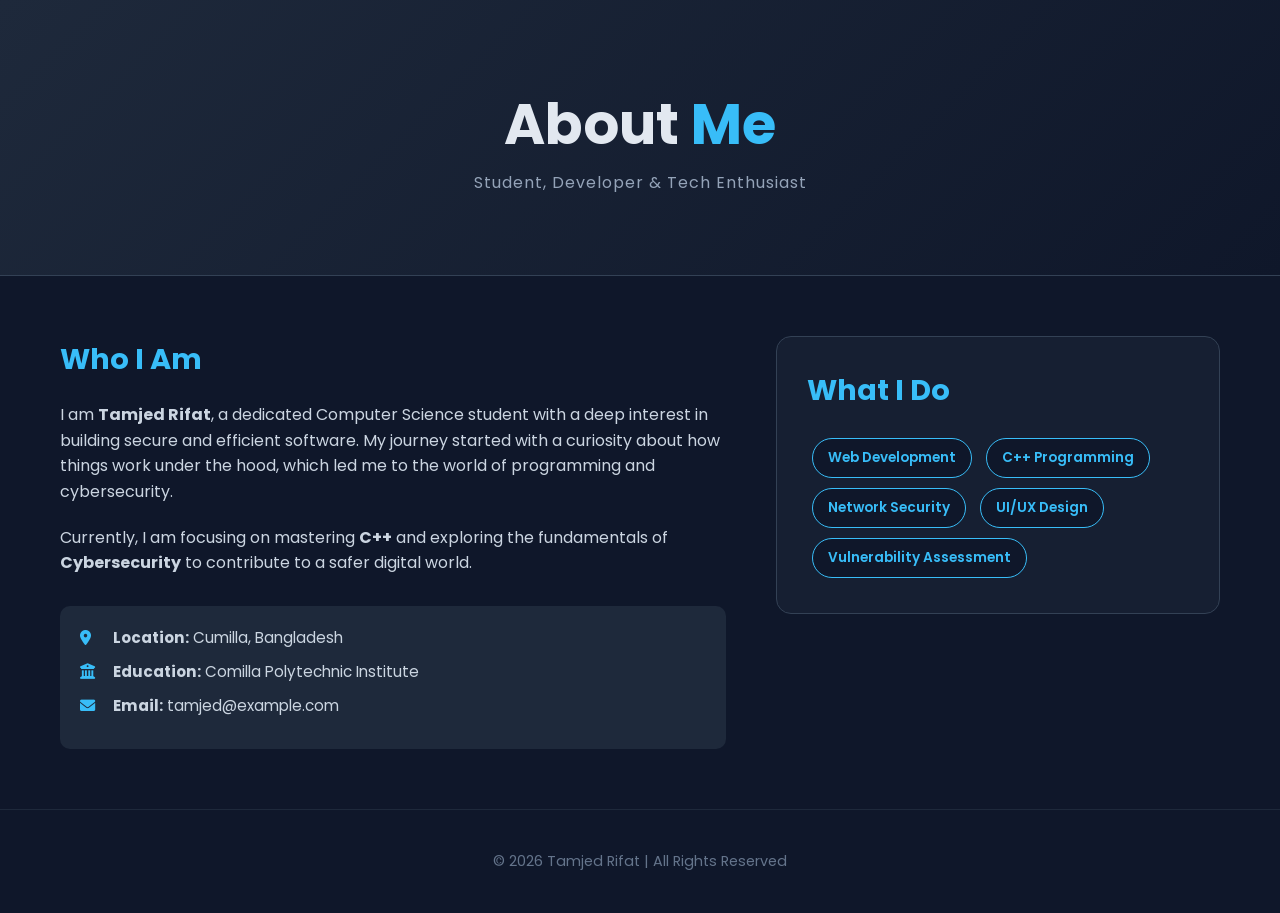
==== index.html/about.html @ 73b3c142 "Add files via upload" ====
<!DOCTYPE html>
<html lang="en">
<head>
    <meta charset="UTF-8">
    <meta name="viewport" content="width=device-width, initial-scale=1.0">
    <title>About Me | Tamjed Rifat</title>
    <link rel="stylesheet" href="style.css">
    <link href="https://fonts.googleapis.com/css2?family=Poppins:wght@300;400;600&display=swap" rel="stylesheet">
    <link rel="stylesheet" href="https://cdnjs.cloudflare.com/ajax/libs/font-awesome/6.0.0/css/all.min.css">
</head>
<body>

    <header class="about-header">
        <h1>About <span>Me</span></h1>
        <p>Student, Developer & Tech Enthusiast</p>
    </header>

    <main class="container">
        <div class="about-wrapper">
            <div class="about-info">
                <h2>Who I Am</h2>
                <p>I am <strong>Tamjed Rifat</strong>, a dedicated Computer Science student with a deep interest in building secure and efficient software. My journey started with a curiosity about how things work under the hood, which led me to the world of programming and cybersecurity.</p>
                <p>Currently, I am focusing on mastering <strong>C++</strong> and exploring the fundamentals of <strong>Cybersecurity</strong> to contribute to a safer digital world.</p>
                
                <div class="personal-details">
                    <p><strong><i class="fas fa-map-marker-alt"></i> Location:</strong> Cumilla, Bangladesh</p>
                    <p><strong><i class="fas fa-university"></i> Education:</strong> Comilla Polytechnic Institute</p>
                    <p><strong><i class="fas fa-envelope"></i> Email:</strong> tamjed@example.com</p>
                </div>
            </div>

            <div class="about-skills">
                <h2>What I Do</h2>
                <div class="skill-tag">Web Development</div>
                <div class="skill-tag">C++ Programming</div>
                <div class="skill-tag">Network Security</div>
                <div class="skill-tag">UI/UX Design</div>
                <div class="skill-tag">Vulnerability Assessment</div>
            </div>
        </div>
    </main>

    <footer class="footer">
        <p>&copy; 2026 Tamjed Rifat | All Rights Reserved</p>
    </footer>

</body>
</html>
---- index.html/style.css ----
:root {
    --bg-color: #0b0e14;
    --card-bg: #161b22;
    --accent-color: #007bff;
    --text-primary: #ffffff;
    --text-secondary: #a0a0a0;
    --nav-height: 70px;
}

* {
    margin: 0;
    padding: 0;
    box-sizing: border-box;
    scroll-behavior: smooth;
}

body {
    font-family: 'Inter', sans-serif;
    background-color: var(--bg-color);
    color: var(--text-primary);
    line-height: 1.6;
    overflow-x: hidden;
}

.container {
    max-width: 1100px;
    margin: 0 auto;
    padding: 0 20px;
}

/* Navbar */
.navbar {
    height: var(--nav-height);
    background: rgba(11, 14, 20, 0.95);
    display: flex;
    align-items: center;
    position: fixed;
    top: 0;
    width: 100%;
    z-index: 1000;
    border-bottom: 1px solid #30363d;
}

.navbar .container {
    display: flex;
    justify-content: space-between;
    width: 100%;
    align-items: center;
}

.logo {
    font-size: 1.5rem;
    font-weight: 700;
    text-decoration: none;
    color: #fff;
}

.logo span { color: var(--accent-color); }

.nav-links {
    display: flex;
    list-style: none;
}

.nav-links li a {
    color: var(--text-primary);
    text-decoration: none;
    margin-left: 30px;
    font-size: 0.9rem;
    transition: 0.3s;
}

.nav-links li a:hover { color: var(--accent-color); }

.menu-btn { display: none; cursor: pointer; font-size: 1.2rem; }

/* TOP SLIDER CSS */
.slider-section {
    margin-top: var(--nav-height); /* So it starts under navbar */
    width: 100%;
    overflow: hidden;
}

.slider {
    width: 100%;
    height: 500px;
    position: relative;
    overflow: hidden;
}

.slides {
    display: flex;
    width: 300%;
    height: 100%;
    animation: slideLoop 15s infinite ease-in-out;
}

.slide {
    width: 100%;
    position: relative;
}

.slide img {
    width: 100%;
    height: 100%;
    object-fit: cover;
}

.slide-caption {
    position: absolute;
    bottom: 40px;
    left: 40px;
    background: rgba(0, 123, 255, 0.9);
    color: white;
    padding: 12px 25px;
    border-radius: 5px;
    font-weight: 700;
    font-size: 1.2rem;
    box-shadow: 0 4px 15px rgba(0,0,0,0.3);
}

@keyframes slideLoop {
    0%, 30% { transform: translateX(0); }
    33%, 63% { transform: translateX(-33.33%); }
    66%, 96% { transform: translateX(-66.66%); }
    100% { transform: translateX(0); }
}

/* Hero */
.hero {
    height: 80vh;
    display: flex;
    align-items: center;
    justify-content: center;
    text-align: center;
    background: radial-gradient(circle at center, #1a2230 0%, #0b0e14 100%);
}

.hero h1 { font-size: 3.5rem; margin-bottom: 10px; }
.hero h1 span { color: var(--accent-color); }
.hero h3 { color: var(--text-secondary); margin-bottom: 20px; }
.hero p { max-width: 600px; margin: 0 auto 30px; color: var(--text-secondary); }

/* Buttons */
.btn {
    padding: 12px 30px;
    text-decoration: none;
    border-radius: 5px;
    font-weight: 600;
    display: inline-block;
    transition: 0.3s;
}

.btn-primary { background: var(--accent-color); color: #fff; border: 1px solid var(--accent-color); }
.btn-primary:hover { background: transparent; color: var(--accent-color); }

.btn-outline { border: 1px solid var(--accent-color); color: var(--accent-color); margin-left: 15px; }
.btn-outline:hover { background: var(--accent-color); color: #fff; }

/* Sections */
section { padding: 100px 0; }
.section-title { text-align: center; font-size: 2.5rem; margin-bottom: 50px; position: relative; }
.section-title::after {
    content: '';
    display: block;
    width: 50px;
    height: 4px;
    background: var(--accent-color);
    margin: 10px auto;
}

/* Skills & Projects Grid */
.skills-grid, .project-grid {
    display: grid;
    grid-template-columns: repeat(auto-fit, minmax(280px, 1fr));
    gap: 20px;
}

.skill-card, .project-card {
    background: var(--card-bg);
    padding: 30px;
    border-radius: 10px;
    border: 1px solid #30363d;
    transition: 0.3s;
}

.skill-card:hover, .project-card:hover { transform: translateY(-10px); background: #1c2128; border-color: var(--accent-color); }

/* Footer */
.footer { padding: 40px 0; border-top: 1px solid #30363d; text-align: center; }
.socials a { color: var(--text-secondary); margin: 0 10px; font-size: 1.5rem; transition: 0.3s; }
.socials a:hover { color: var(--accent-color); }

/* Mobile Responsive */
@media (max-width: 768px) {
    .nav-links { display: none; }
    .menu-btn { display: block; }
    .hero h1 { font-size: 2.5rem; }
    .slider { height: 300px; }
}


    /* gallery page here  */

    /* General Setup */
* {
    margin: 0;
    padding: 0;
    box-sizing: border-box;
}

body {
    font-family: 'Poppins', sans-serif;
    background-color: #0f172a; /* Deep Dark Blue-Black */
    color: #ffffff;
    line-height: 1.6;
}

.container {
    max-width: 1200px;
    margin: 0 auto;
    padding: 40px 20px;
}

/* Header Section */
.gallery-header {
    text-align: center;
    padding: 60px 20px;
    background: #1e293b; /* Slightly lighter dark */
    box-shadow: 0 4px 10px rgba(0,0,0,0.3);
}

.gallery-header h1 {
    font-size: 3rem;
    margin-bottom: 10px;
}

.gallery-header h1 span {
    color: #38bdf8; /* Blue accent */
}

.gallery-header p {
    color: #94a3b8;
    font-size: 1.1rem;
}

/* Gallery Grid */
.gallery-grid {
    display: grid;
    grid-template-columns: repeat(auto-fit, minmax(300px, 1fr));
    gap: 20px;
}

.gallery-item {
    overflow: hidden;
    border-radius: 12px;
    box-shadow: 0 4px 15px rgba(0,0,0,0.5);
    cursor: pointer;
    background: #1e293b;
    height: 250px;
}

.gallery-item img {
    width: 100%;
    height: 100%;
    object-fit: cover;
    display: block;
    transition: transform 0.5s ease;
}

/* Hover Effect */
.gallery-item:hover img {
    transform: scale(1.1);
}

/* Footer */
.footer {
    text-align: center;
    padding: 40px;
    color: #64748b;
    border-top: 1px solid #1e293b;
}

/* Mobile Responsive */
@media (max-width: 600px) {
    .gallery-header h1 {
        font-size: 2rem;
    }
}


   /* about page ekhane  */

   /* General Reset */
* {
    margin: 0;
    padding: 0;
    box-sizing: border-box;
}

body {
    font-family: 'Poppins', sans-serif;
    background-color: #0f172a;
    color: #e2e8f0;
    line-height: 1.8;
}

.container {
    max-width: 1000px;
    margin: 0 auto;
    padding: 60px 20px;
}

/* Header */
.about-header {
    text-align: center;
    padding: 80px 20px;
    background: linear-gradient(135deg, #1e293b 0%, #0f172a 100%);
    border-bottom: 1px solid #334155;
}

.about-header h1 {
    font-size: 3.5rem;
}

.about-header h1 span {
    color: #38bdf8;
}

.about-header p {
    color: #94a3b8;
    letter-spacing: 1px;
}

/* About Content Wrapper */
.about-wrapper {
    display: grid;
    grid-template-columns: 1.5fr 1fr;
    gap: 50px;
    align-items: start;
}

.about-info h2, .about-skills h2 {
    color: #38bdf8;
    margin-bottom: 20px;
    font-size: 1.8rem;
}

.about-info p {
    margin-bottom: 20px;
    color: #cbd5e1;
}

/* Personal Details List */
.personal-details {
    background: #1e293b;
    padding: 20px;
    border-radius: 10px;
    margin-top: 30px;
}

.personal-details p {
    margin-bottom: 10px;
    font-size: 0.95rem;
}

.personal-details i {
    color: #38bdf8;
    margin-right: 10px;
    width: 20px;
}

/* Skills Tags */
.about-skills {
    background: rgba(30, 41, 59, 0.5);
    padding: 30px;
    border-radius: 15px;
    border: 1px solid #334155;
}

.skill-tag {
    display: inline-block;
    background: #0f172a;
    color: #38bdf8;
    padding: 8px 15px;
    margin: 5px;
    border-radius: 50px;
    border: 1px solid #38bdf8;
    font-size: 0.85rem;
    font-weight: 600;
    transition: 0.3s;
}

.skill-tag:hover {
    background: #38bdf8;
    color: #0f172a;
}

/* Footer */
.footer {
    text-align: center;
    padding: 40px;
    border-top: 1px solid #1e293b;
    color: #64748b;
    font-size: 0.9rem;
}

/* Responsive Design */
@media (max-width: 768px) {
    .about-wrapper {
        grid-template-columns: 1fr;
    }
    
    .about-header h1 {
        font-size: 2.5rem;
    }
}

/* contact page ekhane  */

/* General Reset */
* {
    margin: 0;
    padding: 0;
    box-sizing: border-box;
}

body {
    font-family: 'Poppins', sans-serif;
    background-color: #0f172a;
    color: #e2e8f0;
    line-height: 1.6;
}

.container {
    max-width: 1100px;
    margin: 0 auto;
    padding: 60px 20px;
}

/* Header */
.contact-header {
    text-align: center;
    padding: 80px 20px;
    background: linear-gradient(135deg, #1e293b 0%, #0f172a 100%);
    border-bottom: 1px solid #334155;
}

.contact-header h1 { font-size: 3rem; }
.contact-header h1 span { color: #38bdf8; }
.contact-header p { color: #94a3b8; }

/* Contact Grid */
.contact-grid {
    display: grid;
    grid-template-columns: 1fr 2fr;
    gap: 40px;
    margin-top: 20px;
}

/* Sidebar Info Cards */
.contact-sidebar {
    display: flex;
    flex-direction: column;
    gap: 20px;
}

.info-card {
    background: #1e293b;
    padding: 25px;
    border-radius: 12px;
    text-align: center;
    border: 1px solid #334155;
    transition: 0.3s;
}

.info-card:hover {
    border-color: #38bdf8;
    transform: translateY(-5px);
}

.info-card i {
    font-size: 2rem;
    color: #38bdf8;
    margin-bottom: 10px;
}

.info-card h3 { margin-bottom: 5px; font-size: 1.1rem; }
.info-card p { color: #94a3b8; font-size: 0.9rem; }

/* Form Styling */
.contact-form-container {
    background: #1e293b;
    padding: 40px;
    border-radius: 15px;
    border: 1px solid #334155;
}

.form-group { margin-bottom: 20px; }
.form-group label { display: block; margin-bottom: 8px; color: #cbd5e1; font-weight: 600; }

.form-group input, .form-group textarea {
    width: 100%;
    padding: 12px 15px;
    background: #0f172a;
    border: 1px solid #334155;
    border-radius: 8px;
    color: #fff;
    outline: none;
    font-family: inherit;
    transition: 0.3s;
}

.form-group input:focus, .form-group textarea:focus {
    border-color: #38bdf8;
    box-shadow: 0 0 8px rgba(56, 189, 248, 0.2);
}

.submit-btn {
    width: 100%;
    padding: 15px;
    background: #38bdf8;
    color: #0f172a;
    border: none;
    border-radius: 8px;
    font-weight: 700;
    font-size: 1rem;
    cursor: pointer;
    transition: 0.3s;
}

.submit-btn:hover {
    background: #0ea5e9;
    letter-spacing: 1px;
}

/* Footer */
.footer {
    text-align: center;
    padding: 40px;
    border-top: 1px solid #1e293b;
    color: #64748b;
}

/* Mobile Responsive */
@media (max-width: 850px) {
    .contact-grid { grid-template-columns: 1fr; }
}


/* skills page ekhane  */

/* General Setup */
* {
    margin: 0;
    padding: 0;
    box-sizing: border-box;
}

body {
    font-family: 'Poppins', sans-serif;
    background-color: #0f172a;
    color: #e2e8f0;
    line-height: 1.6;
}

.container {
    max-width: 1000px;
    margin: 0 auto;
    padding: 60px 20px;
}

/* Header */
.skills-header {
    text-align: center;
    padding: 80px 20px;
    background: linear-gradient(135deg, #1e293b 0%, #0f172a 100%);
    border-bottom: 1px solid #334155;
}

.skills-header h1 span { color: #38bdf8; }
.skills-header p { color: #94a3b8; margin-top: 10px; }

/* Skills Section Grid */
.skills-section {
    display: grid;
    grid-template-columns: repeat(auto-fit, minmax(400px, 1fr));
    gap: 40px;
}

.skills-category {
    background: #1e293b;
    padding: 30px;
    border-radius: 15px;
    border: 1px solid #334155;
    transition: 0.3s;
}

.skills-category:hover {
    border-color: #38bdf8;
    box-shadow: 0 10px 25px rgba(0,0,0,0.3);
}

.skills-category h2 {
    font-size: 1.5rem;
    color: #38bdf8;
    margin-bottom: 25px;
    display: flex;
    align-items: center;
    gap: 10px;
}

/* Progress Bars */
.skill-item {
    margin-bottom: 20px;
}

.skill-info {
    display: flex;
    justify-content: space-between;
    margin-bottom: 8px;
    font-weight: 600;
    font-size: 0.9rem;
}

.progress-bar {
    width: 100%;
    height: 10px;
    background: #0f172a;
    border-radius: 10px;
    overflow: hidden;
}

.progress {
    height: 100%;
    background: linear-gradient(90deg, #38bdf8, #0ea5e9);
    border-radius: 10px;
    transition: width 1s ease-in-out;
}

/* Footer */
.footer {
    text-align: center;
    padding: 40px;
    border-top: 1px solid #1e293b;
    color: #64748b;
}

/* Mobile Friendly */
@media (max-width: 768px) {
    .skills-section { grid-template-columns: 1fr; }
    .skills-header h1 { font-size: 2.2rem; }
}

/* projects page ekhane  */

/* General Reset */
* {
    margin: 0;
    padding: 0;
    box-sizing: border-box;
}

body {
    font-family: 'Poppins', sans-serif;
    background-color: #0f172a;
    color: #e2e8f0;
    line-height: 1.6;
}

.container {
    max-width: 1200px;
    margin: 0 auto;
    padding: 60px 20px;
}

/* Header */
.projects-header {
    text-align: center;
    padding: 80px 20px;
    background: linear-gradient(135deg, #1e293b 0%, #0f172a 100%);
    border-bottom: 1px solid #334155;
}

.projects-header h1 span { color: #38bdf8; }
.projects-header p { color: #94a3b8; margin-top: 10px; }

/* Projects Grid */
.projects-grid {
    display: grid;
    grid-template-columns: repeat(auto-fit, minmax(300px, 1fr));
    gap: 30px;
}

.project-card {
    background: #1e293b;
    padding: 40px;
    border-radius: 20px;
    border: 1px solid #334155;
    transition: all 0.4s ease;
    display: flex;
    flex-direction: column;
}

.project-card:hover {
    transform: translateY(-10px);
    border-color: #38bdf8;
    box-shadow: 0 10px 30px rgba(56, 189, 248, 0.1);
}

.project-icon {
    font-size: 2.5rem;
    color: #38bdf8;
    margin-bottom: 20px;
}

.project-card h3 {
    font-size: 1.5rem;
    margin-bottom: 15px;
    color: #fff;
}

.project-card p {
    font-size: 0.95rem;
    color: #94a3b8;
    margin-bottom: 20px;
    flex-grow: 1;
}

/* Tech Stack Tags */
.tech-stack {
    margin-bottom: 25px;
}

.tech-stack span {
    display: inline-block;
    background: #0f172a;
    color: #38bdf8;
    padding: 5px 12px;
    font-size: 0.75rem;
    border-radius: 5px;
    margin-right: 5px;
    margin-bottom: 5px;
    font-weight: 600;
}

/* Button */
.view-btn {
    text-decoration: none;
    color: #fff;
    font-size: 0.9rem;
    font-weight: 600;
    display: flex;
    align-items: center;
    gap: 10px;
    transition: 0.3s;
}

.view-btn:hover {
    color: #38bdf8;
}

/* Footer */
.footer {
    text-align: center;
    padding: 40px;
    border-top: 1px solid #1e293b;
    color: #64748b;
}

/* Mobile Friendly */
@media (max-width: 600px) {
    .projects-header h1 { font-size: 2.5rem; }
}
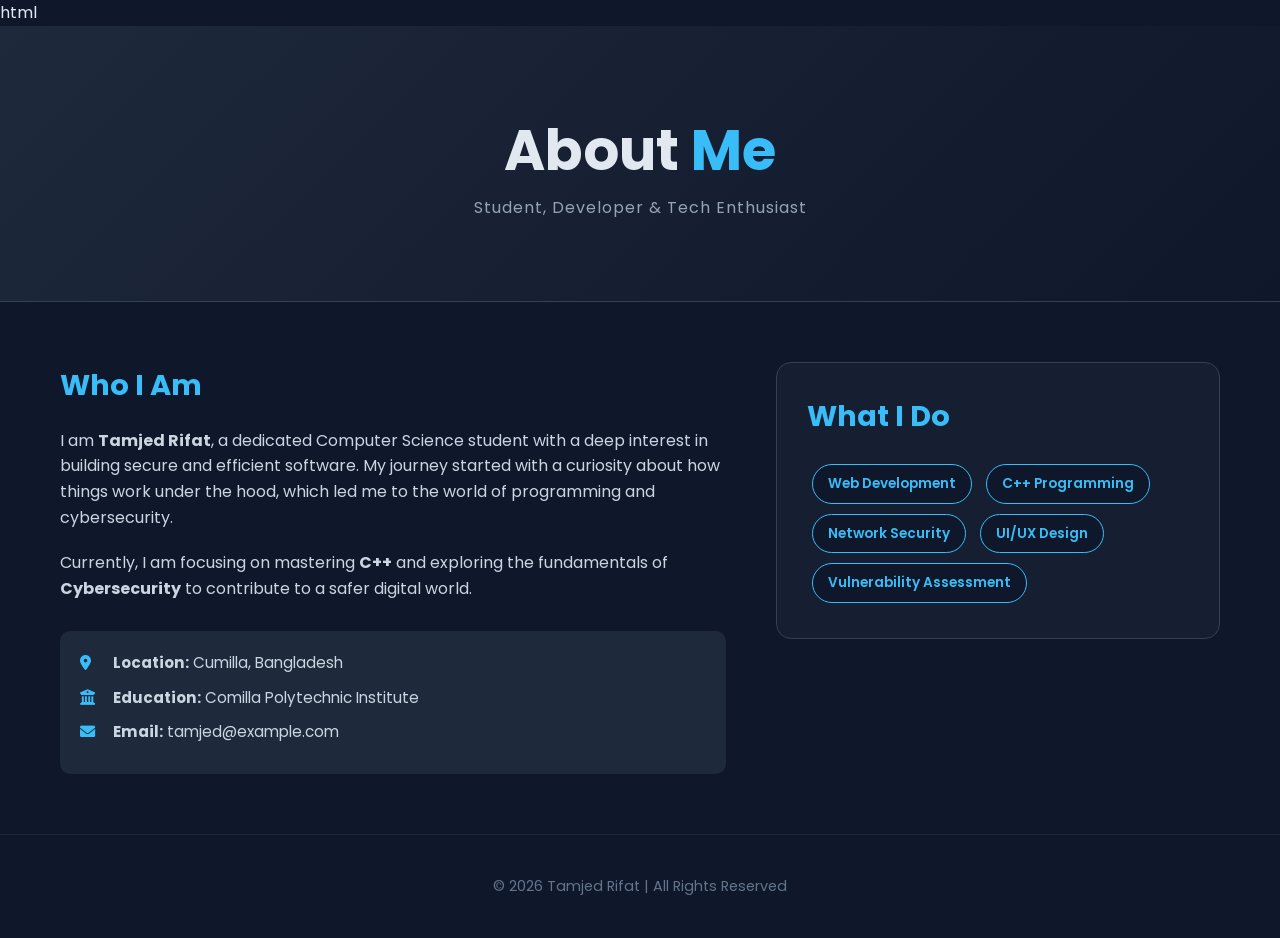
==== commit c669c615: "Update about.html" ====
--- a/index.html/about.html
+++ b/index.html/about.html
@@ -1,4 +1,4 @@
-  <!DOCTYPE html>
+html  <!DOCTYPE html>
 <html lang="en">
 <head>
     <meta charset="UTF-8">
@@ -45,4 +45,4 @@
     </footer>
 
 </body>
-</html>+</html>
